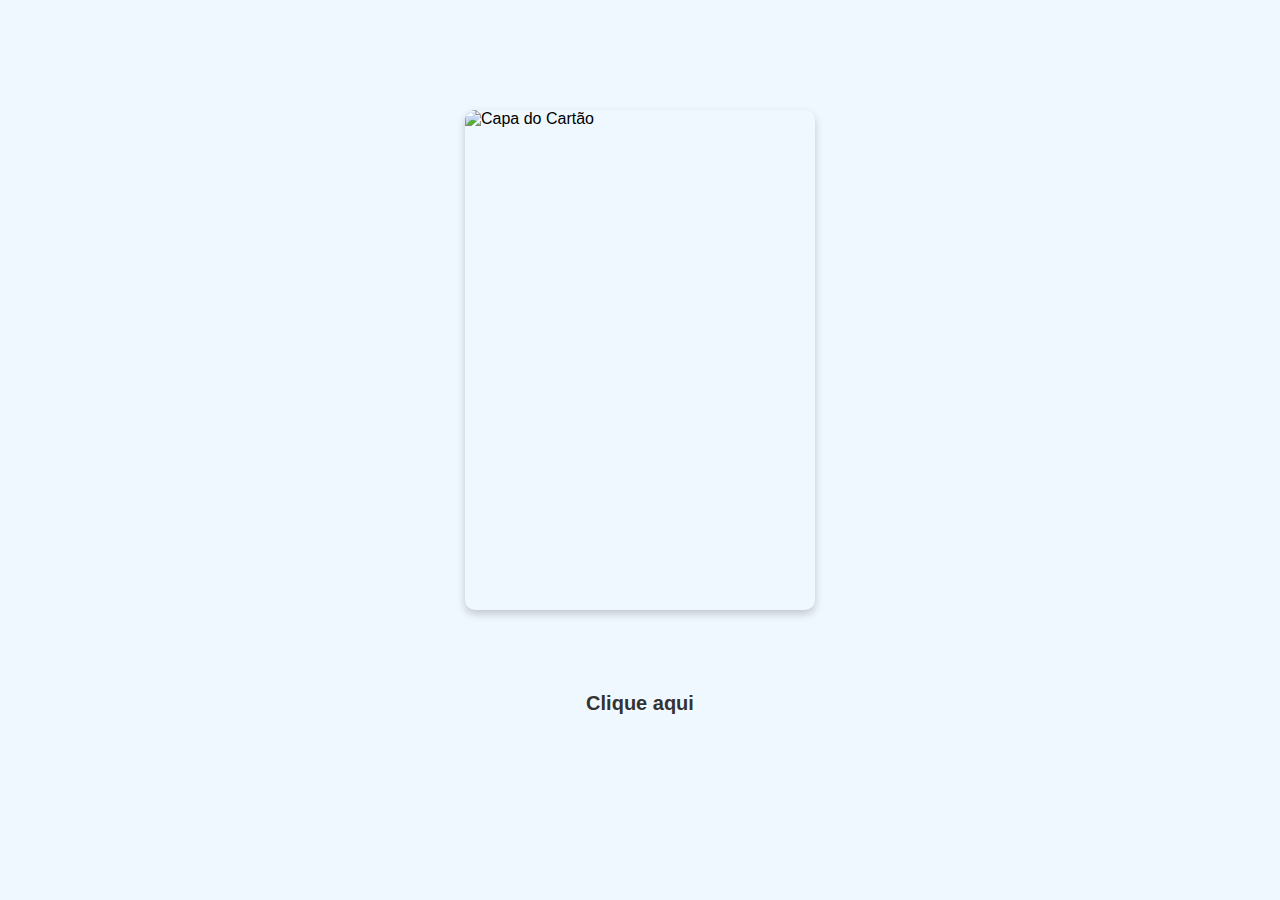
==== index.html @ bda4285c "Add files via upload" ====
<!DOCTYPE html>
<html lang="pt">
<head>
  <meta charset="UTF-8">
  <meta name="viewport" content="width=device-width, initial-scale=1.0">
  <title>Cartão de Natal - clique nele</title>
  <style>
    body {
      margin: 0;
      display: flex;
      border-top: 0cap;
      justify-content: center;
      align-items: center;
      height: 80vh;
      background-color: #f0f8ff;
      font-family: 'Arial', sans-serif;
      position: relative;
    }

    .card {
      width: 350px; /* Tamanho do cartão */
     height: 80vh; /* Ajusta altura para caber melhor em dispositivos móveis */
      max-height: 500px;
      position: relative;
        border-top: 0cap;
      cursor: pointer;
      transition: transform 1s ease-in-out;
      box-shadow: 0px 4px 8px rgba(0, 0, 0, 0.2);
      border-radius: 10px;
      overflow: hidden;
    }

    .card img.capa {
      width: 100%;
      height: 100%;
      object-fit: cover;
    }

    .inside {
      position: absolute;
      top: 0;
      left: 0;
      width: 100%;
      height: 100%;
      display: flex;
      flex-direction: column;
      justify-content: flex-end; /* Posiciona o conteúdo para a base */
      align-items: center;
      text-align: center;
      padding: 20px;
      box-sizing: border-box;
      opacity: 0;
      visibility: hidden;
      transition: opacity 0.5s ease-in-out, visibility 0.5s ease-in-out;
    }

    .inside img {
      width: 100%;
      height: 100%;
      object-fit: cover;
      position: absolute;
      top: 0;
      left: 0;
      z-index: -1; /* Coloca a imagem no fundo */
    }

    .inside h2 {
      font-size: 22px;
      margin-bottom: 10px;
      color: white;
      text-shadow: 2px 2px 5px #000;
    }

    .inside p {
      font-size: 18px;
      line-height: 1.5;
      color: white;
      text-shadow: 2px 2px 5px #000;
      margin-bottom: 30px; /* Adiciona uma margem para o texto não grudar na parte inferior */
    }

    .card.open .inside {
      opacity: 1;
      visibility: visible;
    }

    .card.open img.capa {
      opacity: 0;
      visibility: hidden;
    }

    /* Ajuste para o "Clique aqui" ficar fora do cartão, rente à borda inferior */
    .click-here {
      position: absolute;
      bottom: 5px; /* Agora ele está rente à borda inferior */
      left: 50%;
      transform: translateX(-50%);
      font-size: 20px;
      font-weight: bold;
      color: #333;
      text-shadow: 1px 1px 3px rgba(255, 255, 255, 0.7);
      pointer-events: auto;
      z-index: 1;
    }

    /* Garante que o "Clique aqui" fique visível fora do cartão */
    .card.open + .click-here {
      display: none; /* Esconde o "Clique aqui" quando o cartão for aberto */
    }
  </style>
</head>
<body>
  <!-- "Clique aqui" Fora do Cartão -->
  <div class="click-here" onclick="openCard()">Clique aqui</div>

  <div class="card" onclick="openCard()">
    <!-- Capa -->
    <img class="capa" src="capa.jpg" alt="Capa do Cartão">

    <!-- Dentro -->
    <div class="inside">
      <img src="dentro.jpg" alt="Fundo de Natal"> <!-- Imagem de dentro -->
      <p id="message"></p>
    </div>
  </div>

   <audio id="jingle-bell" src="jingle-bells-violin-loop-8645.mp3"></audio>

  <script>
    // Lista de frases
    const phrases = [
      "Que o seu Natal seja cheio de paz, amor e felicidade.",
    
    ];

    function openCard() {
      const card = document.querySelector('.card');
      const message = document.getElementById('message');
      const audio = document.getElementById('jingle-bell');
      const clickHere = document.querySelector('.click-here');

      // Abrir cartão
      card.classList.add('open');

      // Esconder o botão "Clique aqui" quando o cartão for aberto
      clickHere.style.display = 'none';

      // Frase aleatória
      const randomIndex = Math.floor(Math.random() * phrases.length);
      message.textContent = phrases[randomIndex];

      // Música
      audio.play();
    }
  </script>
</body>
</html>
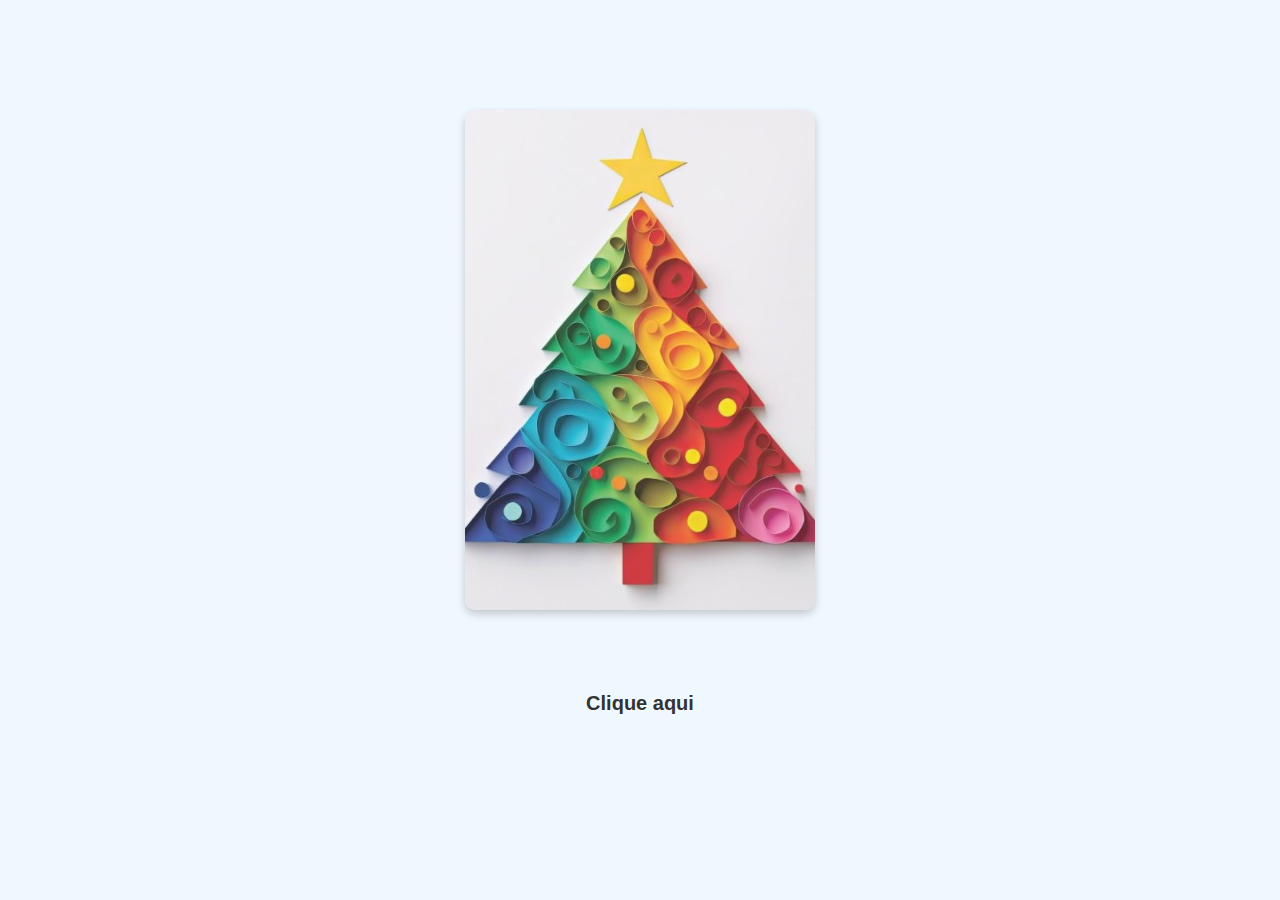
==== commit 2ff9800b: "Update index.html" ====
--- a/index.html
+++ b/index.html
@@ -115,7 +115,7 @@
 
   <div class="card" onclick="openCard()">
     <!-- Capa -->
-    <img class="capa" src="capa.jpg" alt="Capa do Cartão">
+    <img class="capa" src="capa1.jpg" alt="Capa do Cartão">
 
     <!-- Dentro -->
     <div class="inside">
